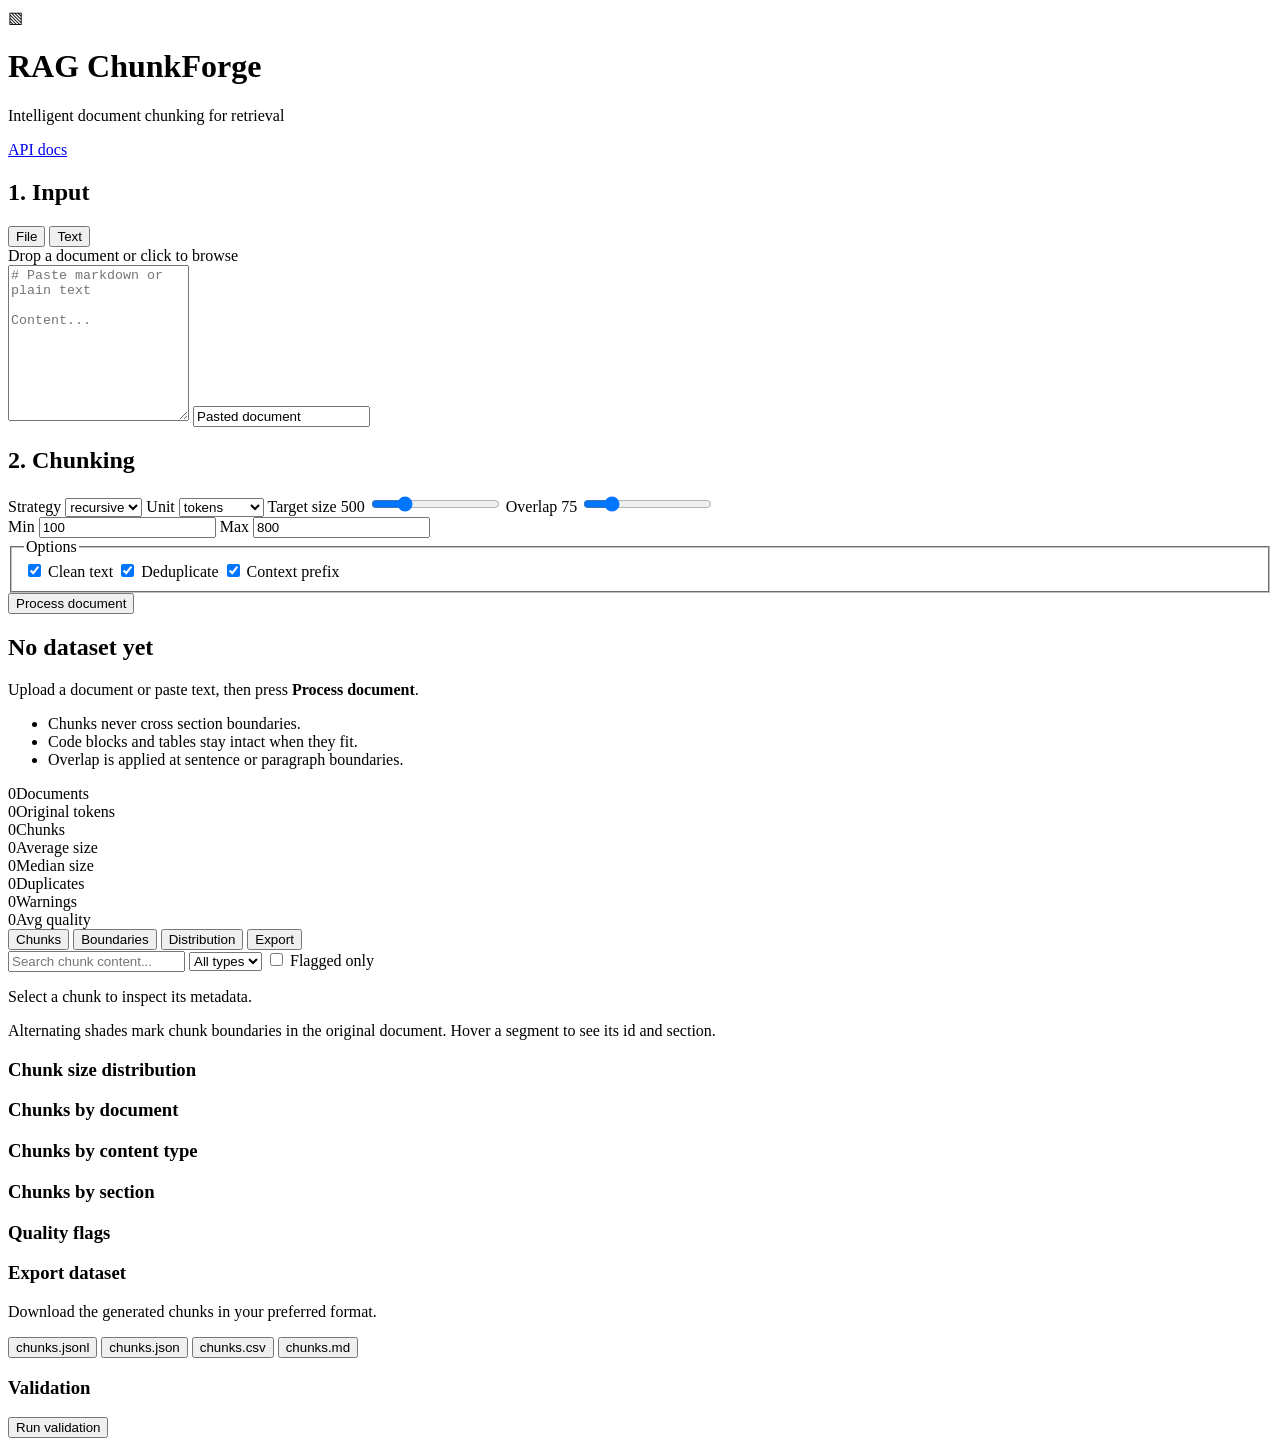
==== ragforge/api/static/index.html @ 12aa7eec "feat: initial release of RAG ChunkForge v0.1.0" ====
<!doctype html>
<html lang="en">
<head>
<meta charset="utf-8" />
<meta name="viewport" content="width=device-width, initial-scale=1" />
<title>RAG ChunkForge</title>
<link rel="stylesheet" href="/static/app.css" />
<link rel="icon" href="data:image/svg+xml,<svg xmlns='http://www.w3.org/2000/svg' viewBox='0 0 16 16'><text y='14' font-size='14'>&#9639;</text></svg>" />
</head>
<body>
<header class="topbar">
  <div class="brand">
    <span class="logo">&#9639;</span>
    <div>
      <h1>RAG ChunkForge</h1>
      <p>Intelligent document chunking for retrieval</p>
    </div>
  </div>
  <div class="topbar-actions">
    <span id="version" class="muted"></span>
    <a href="/docs" target="_blank" rel="noopener">API docs</a>
  </div>
</header>

<main class="layout">
  <!-- ------------------------------------------------ sidebar -->
  <aside class="panel sidebar">
    <h2>1. Input</h2>
    <div class="tabs" role="tablist">
      <button class="tab active" data-input="file" role="tab">File</button>
      <button class="tab" data-input="text" role="tab">Text</button>
    </div>

    <div id="input-file" class="input-pane">
      <label class="dropzone" id="dropzone">
        <input type="file" id="file" hidden />
        <span id="filename">Drop a document or click to browse</span>
        <small class="muted" id="accepted"></small>
      </label>
    </div>

    <div id="input-text" class="input-pane hidden">
      <textarea id="text" rows="10" placeholder="# Paste markdown or plain text&#10;&#10;Content..."></textarea>
      <input type="text" id="text-title" placeholder="Document title" value="Pasted document" />
    </div>

    <h2>2. Chunking</h2>
    <label>Strategy
      <select id="strategy">
        <option value="recursive" selected>recursive</option>
        <option value="structural">structural</option>
        <option value="sentence">sentence</option>
        <option value="code">code</option>
        <option value="auto">auto</option>
      </select>
    </label>

    <label>Unit
      <select id="unit">
        <option value="tokens" selected>tokens</option>
        <option value="words">words</option>
        <option value="characters">characters</option>
      </select>
    </label>

    <label>Target size <output id="target-size-out">500</output>
      <input type="range" id="target-size" min="50" max="2000" step="10" value="500" />
    </label>

    <label>Overlap <output id="overlap-out">75</output>
      <input type="range" id="overlap" min="0" max="400" step="5" value="75" />
    </label>

    <div class="row">
      <label>Min <input type="number" id="min-size" value="100" min="0" /></label>
      <label>Max <input type="number" id="max-size" value="800" min="1" /></label>
    </div>

    <fieldset class="toggles">
      <legend>Options</legend>
      <label class="check"><input type="checkbox" id="clean" checked /> Clean text</label>
      <label class="check"><input type="checkbox" id="dedup" checked /> Deduplicate</label>
      <label class="check"><input type="checkbox" id="prefix" checked /> Context prefix</label>
    </fieldset>

    <button id="run" class="primary">Process document</button>
    <p id="status" class="status"></p>
  </aside>

  <!-- ------------------------------------------------ content -->
  <section class="content">
    <div id="empty" class="panel empty">
      <h2>No dataset yet</h2>
      <p class="muted">Upload a document or paste text, then press <strong>Process document</strong>.</p>
      <ul class="muted hints">
        <li>Chunks never cross section boundaries.</li>
        <li>Code blocks and tables stay intact when they fit.</li>
        <li>Overlap is applied at sentence or paragraph boundaries.</li>
      </ul>
    </div>

    <div id="results" class="hidden">
      <div class="panel stats">
        <div class="stat"><span id="s-documents">0</span><label>Documents</label></div>
        <div class="stat"><span id="s-tokens">0</span><label>Original tokens</label></div>
        <div class="stat"><span id="s-chunks">0</span><label>Chunks</label></div>
        <div class="stat"><span id="s-avg">0</span><label>Average size</label></div>
        <div class="stat"><span id="s-median">0</span><label>Median size</label></div>
        <div class="stat"><span id="s-dupes">0</span><label>Duplicates</label></div>
        <div class="stat warn"><span id="s-warnings">0</span><label>Warnings</label></div>
        <div class="stat"><span id="s-quality">0</span><label>Avg quality</label></div>
      </div>

      <nav class="tabs main-tabs" role="tablist">
        <button class="tab active" data-view="chunks" role="tab">Chunks</button>
        <button class="tab" data-view="preview" role="tab">Boundaries</button>
        <button class="tab" data-view="charts" role="tab">Distribution</button>
        <button class="tab" data-view="export" role="tab">Export</button>
      </nav>

      <!-- chunks -->
      <div id="view-chunks" class="view">
        <div class="panel toolbar">
          <input type="search" id="search" placeholder="Search chunk content..." />
          <select id="filter-type"><option value="">All types</option></select>
          <label class="check"><input type="checkbox" id="filter-flagged" /> Flagged only</label>
          <span class="muted" id="chunk-count"></span>
        </div>
        <div class="split">
          <div class="panel list" id="chunk-list"></div>
          <div class="panel detail" id="chunk-detail">
            <p class="muted">Select a chunk to inspect its metadata.</p>
          </div>
        </div>
      </div>

      <!-- preview -->
      <div id="view-preview" class="view hidden">
        <div class="panel">
          <p class="muted legend">
            Alternating shades mark chunk boundaries in the original document.
            Hover a segment to see its id and section.
          </p>
          <div id="preview" class="preview"></div>
        </div>
      </div>

      <!-- charts -->
      <div id="view-charts" class="view hidden">
        <div class="panel">
          <h3>Chunk size distribution</h3>
          <div id="histogram" class="chart"></div>
        </div>
        <div class="grid-2">
          <div class="panel"><h3>Chunks by document</h3><div id="by-document" class="chart"></div></div>
          <div class="panel"><h3>Chunks by content type</h3><div id="by-type" class="chart"></div></div>
        </div>
        <div class="panel"><h3>Chunks by section</h3><div id="by-section" class="chart"></div></div>
        <div class="panel"><h3>Quality flags</h3><div id="by-flag" class="chart"></div></div>
      </div>

      <!-- export -->
      <div id="view-export" class="view hidden">
        <div class="panel">
          <h3>Export dataset</h3>
          <p class="muted">Download the generated chunks in your preferred format.</p>
          <div class="export-buttons">
            <button data-export="jsonl">chunks.jsonl</button>
            <button data-export="json">chunks.json</button>
            <button data-export="csv">chunks.csv</button>
            <button data-export="markdown">chunks.md</button>
          </div>
          <h3>Validation</h3>
          <button id="validate" class="secondary">Run validation</button>
          <pre id="validation" class="code-out"></pre>
        </div>
      </div>
    </div>
  </section>
</main>

<script src="/static/app.js"></script>
</body>
</html>
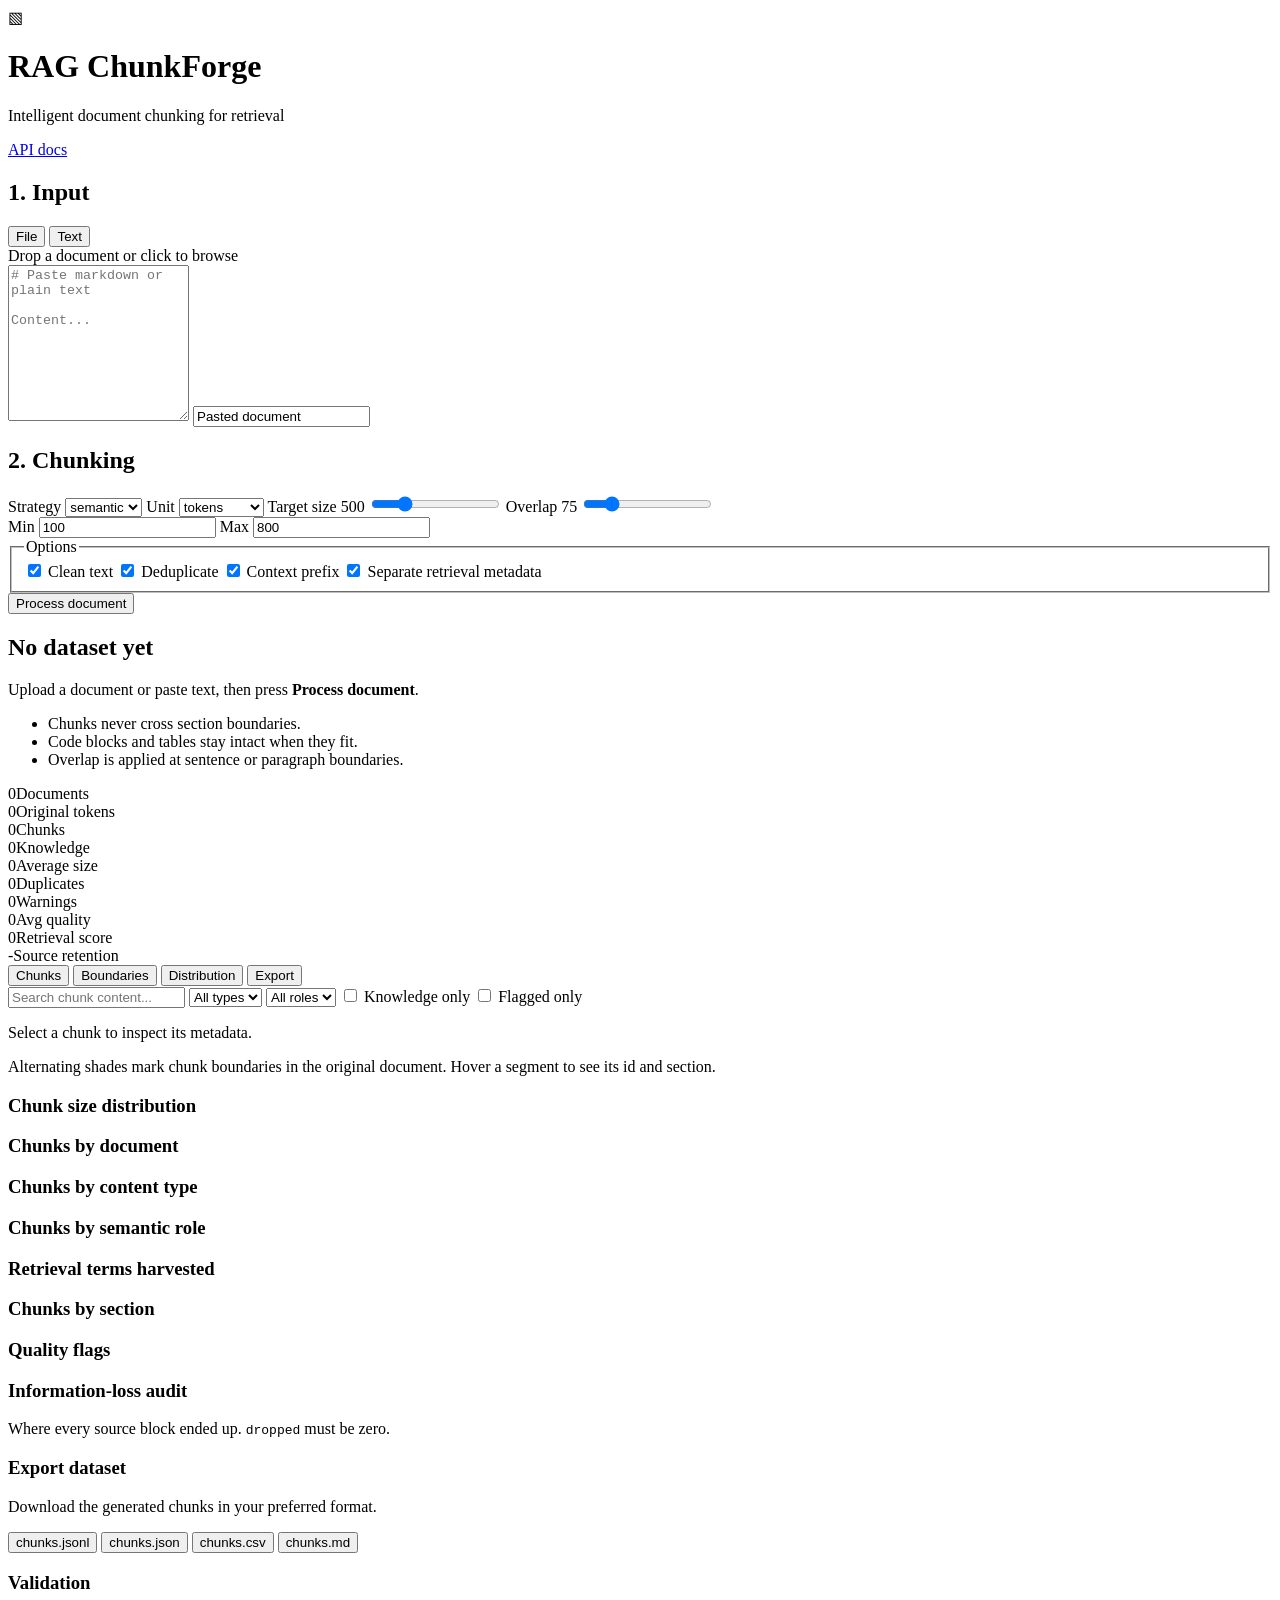
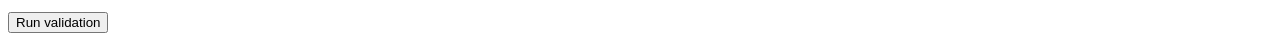
==== commit cfa4fe3a: "Fix RAG chunking - second revision" ====
--- a/ragforge/api/static/index.html
+++ b/ragforge/api/static/index.html
@@ -47,8 +47,9 @@
     <h2>2. Chunking</h2>
     <label>Strategy
       <select id="strategy">
-        <option value="recursive" selected>recursive</option>
+        <option value="semantic" selected>semantic</option>
         <option value="structural">structural</option>
+        <option value="recursive">recursive</option>
         <option value="sentence">sentence</option>
         <option value="code">code</option>
         <option value="auto">auto</option>
@@ -81,6 +82,9 @@
       <label class="check"><input type="checkbox" id="clean" checked /> Clean text</label>
       <label class="check"><input type="checkbox" id="dedup" checked /> Deduplicate</label>
       <label class="check"><input type="checkbox" id="prefix" checked /> Context prefix</label>
+      <label class="check" title="Keyword/tag/alias sections become metadata fields instead of chunks">
+        <input type="checkbox" id="separate-meta" checked /> Separate retrieval metadata
+      </label>
     </fieldset>
 
     <button id="run" class="primary">Process document</button>
@@ -104,11 +108,13 @@
         <div class="stat"><span id="s-documents">0</span><label>Documents</label></div>
         <div class="stat"><span id="s-tokens">0</span><label>Original tokens</label></div>
         <div class="stat"><span id="s-chunks">0</span><label>Chunks</label></div>
+        <div class="stat"><span id="s-knowledge">0</span><label>Knowledge</label></div>
         <div class="stat"><span id="s-avg">0</span><label>Average size</label></div>
-        <div class="stat"><span id="s-median">0</span><label>Median size</label></div>
         <div class="stat"><span id="s-dupes">0</span><label>Duplicates</label></div>
         <div class="stat warn"><span id="s-warnings">0</span><label>Warnings</label></div>
         <div class="stat"><span id="s-quality">0</span><label>Avg quality</label></div>
+        <div class="stat"><span id="s-retrieval">0</span><label>Retrieval score</label></div>
+        <div class="stat"><span id="s-retention">-</span><label>Source retention</label></div>
       </div>
 
       <nav class="tabs main-tabs" role="tablist">
@@ -123,6 +129,8 @@
         <div class="panel toolbar">
           <input type="search" id="search" placeholder="Search chunk content..." />
           <select id="filter-type"><option value="">All types</option></select>
+          <select id="filter-role"><option value="">All roles</option></select>
+          <label class="check"><input type="checkbox" id="filter-knowledge" /> Knowledge only</label>
           <label class="check"><input type="checkbox" id="filter-flagged" /> Flagged only</label>
           <span class="muted" id="chunk-count"></span>
         </div>
@@ -155,8 +163,17 @@
           <div class="panel"><h3>Chunks by document</h3><div id="by-document" class="chart"></div></div>
           <div class="panel"><h3>Chunks by content type</h3><div id="by-type" class="chart"></div></div>
         </div>
+        <div class="grid-2">
+          <div class="panel"><h3>Chunks by semantic role</h3><div id="by-role" class="chart"></div></div>
+          <div class="panel"><h3>Retrieval terms harvested</h3><div id="by-term" class="chart"></div></div>
+        </div>
         <div class="panel"><h3>Chunks by section</h3><div id="by-section" class="chart"></div></div>
         <div class="panel"><h3>Quality flags</h3><div id="by-flag" class="chart"></div></div>
+        <div class="panel">
+          <h3>Information-loss audit</h3>
+          <p class="muted legend">Where every source block ended up. <code>dropped</code> must be zero.</p>
+          <div id="by-coverage" class="chart"></div>
+        </div>
       </div>
 
       <!-- export -->
